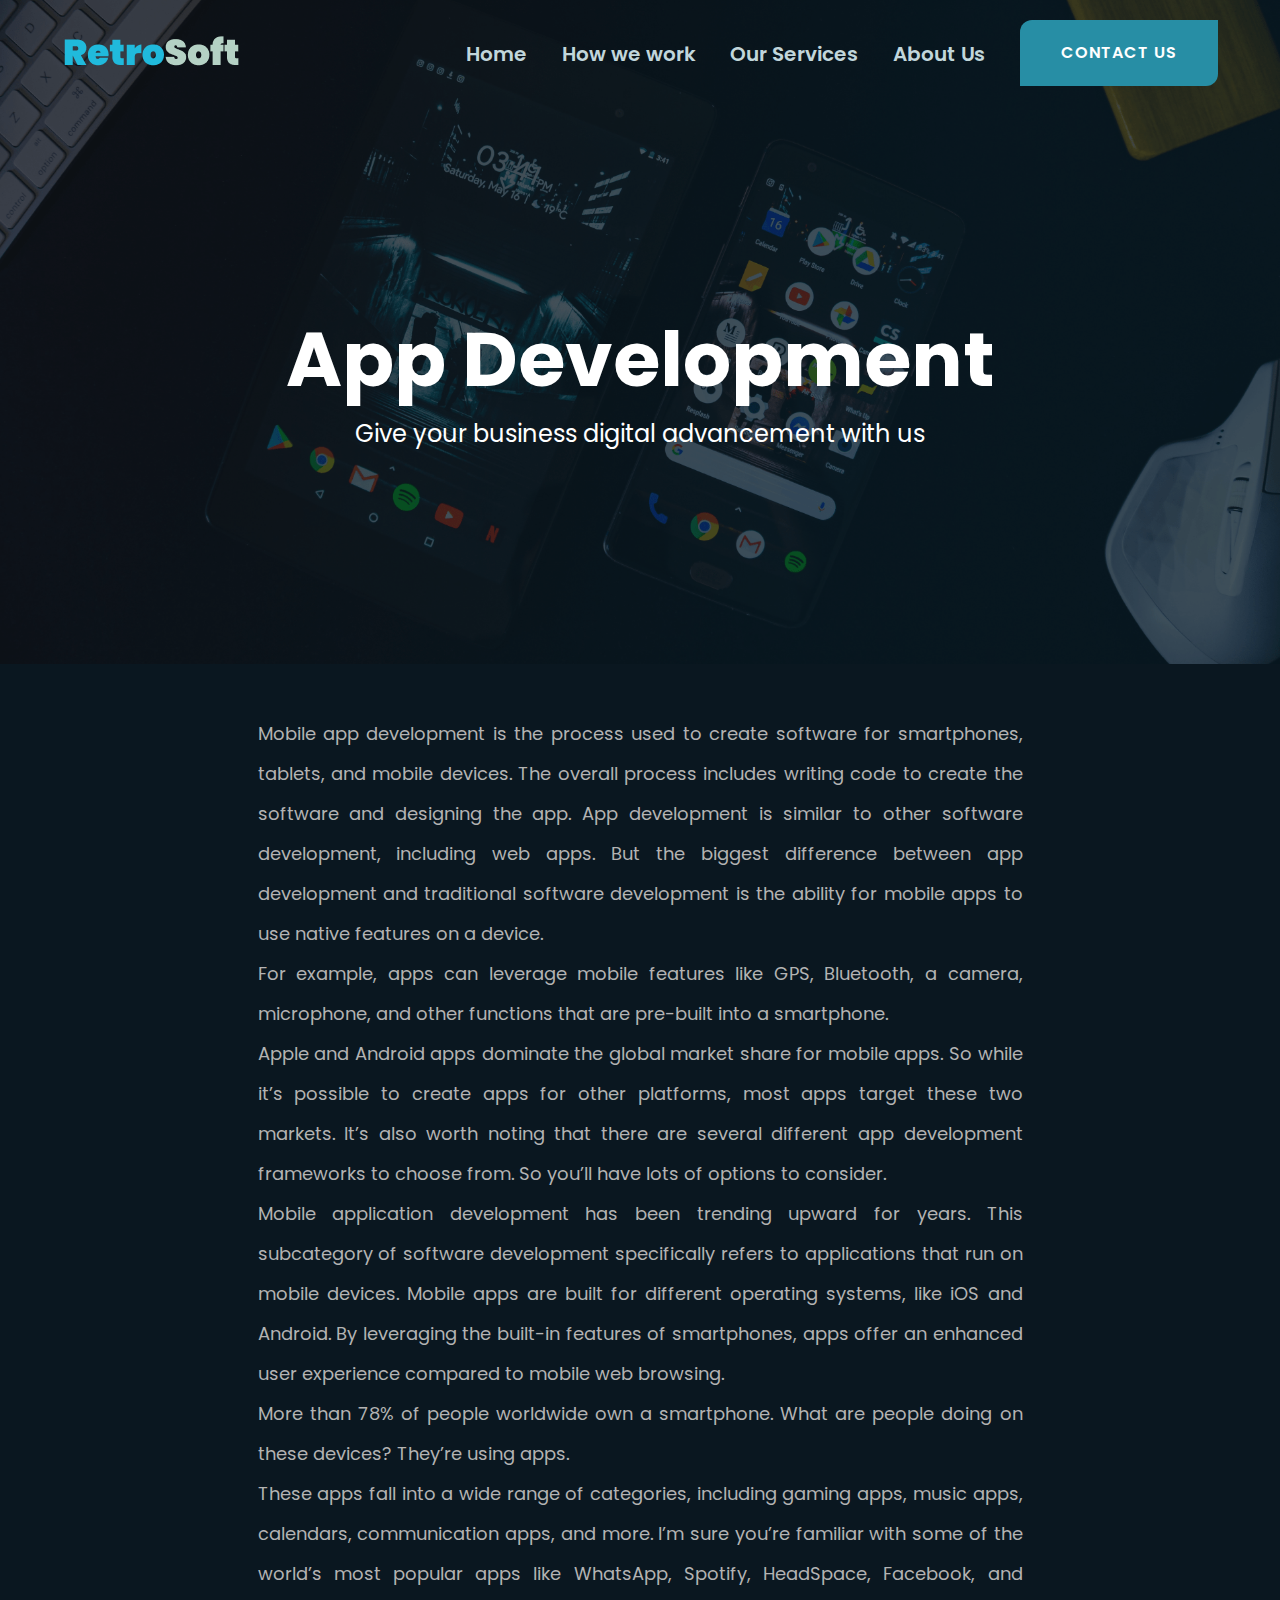
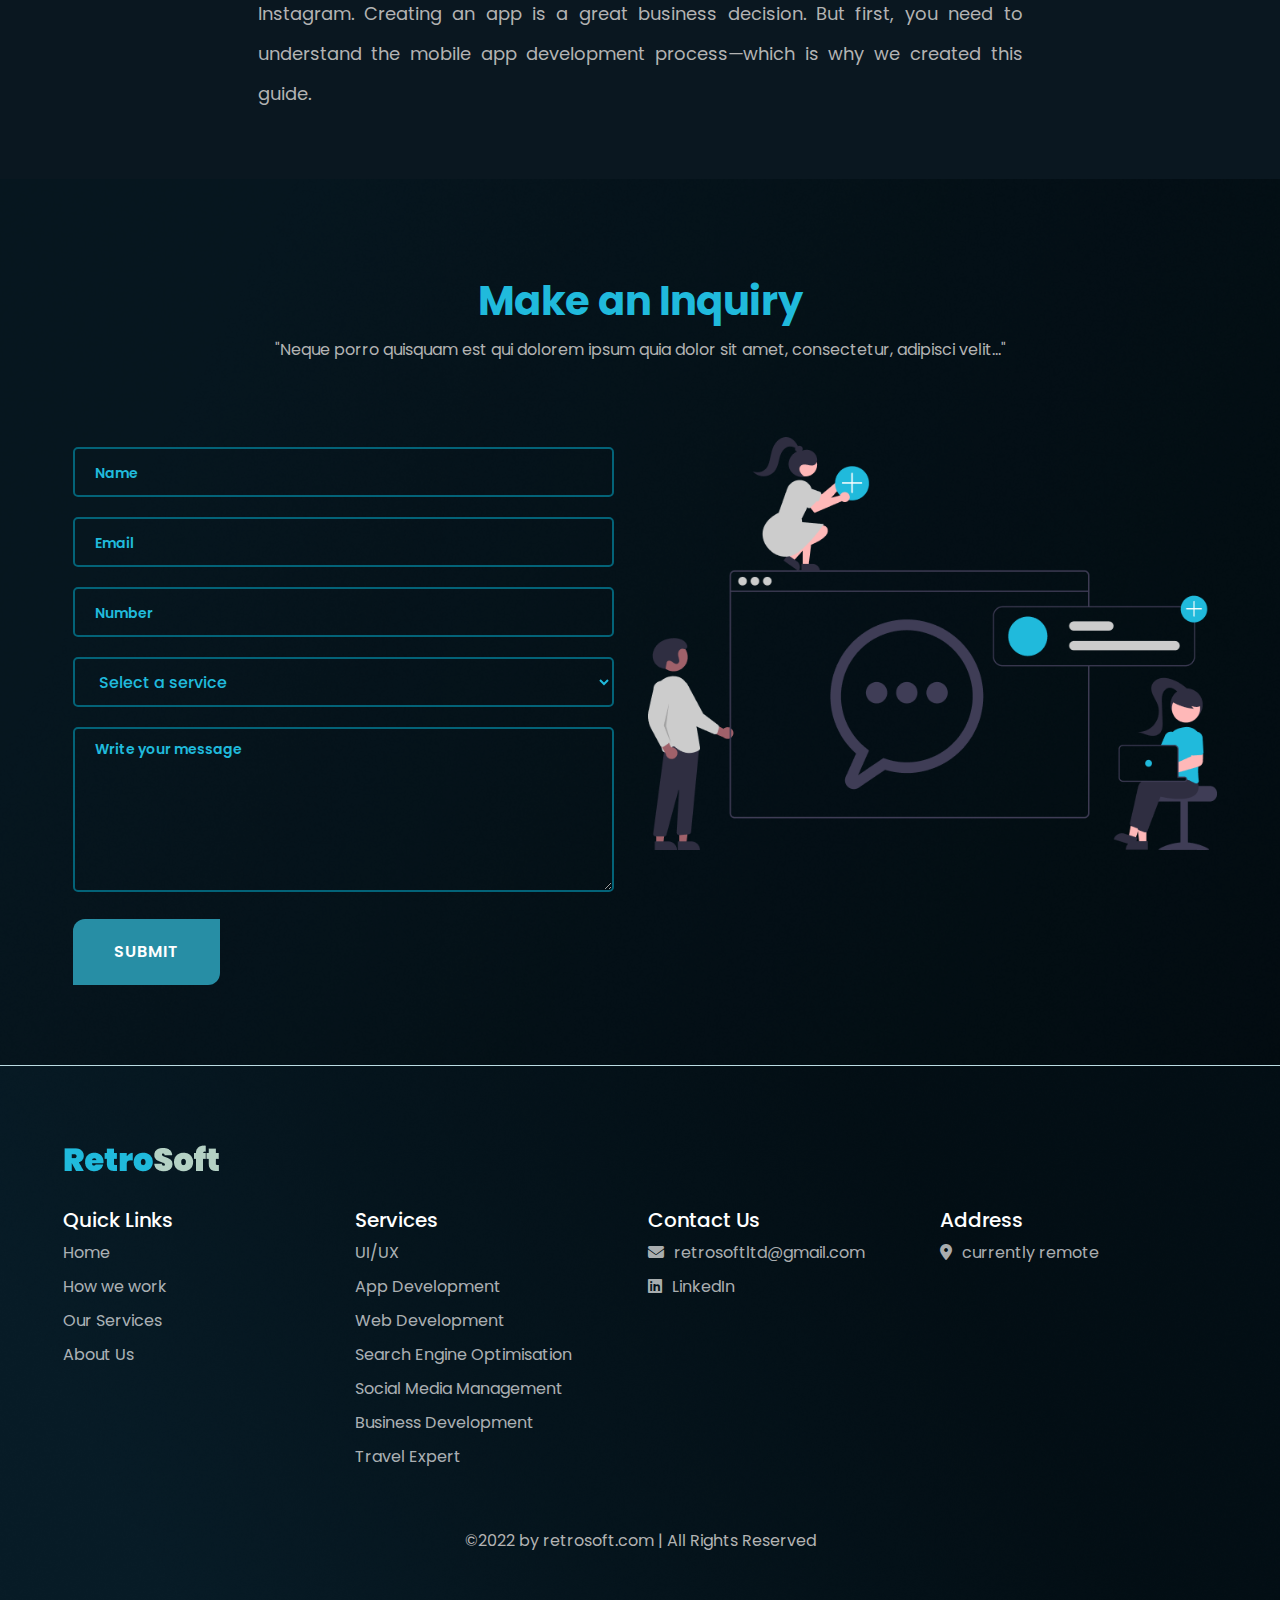
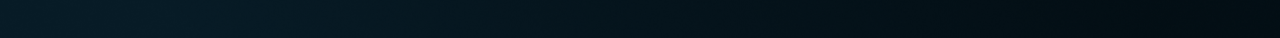
==== pages/learn_more/learn_more_app.html @ cb44be78 "add link, learn more pages, how we work page and others stuff." ====
<!DOCTYPE html>
<html lang="en">
  <head>
    <meta charset="UTF-8" />
    <meta http-equiv="X-UA-Compatible" content="IE=edge" />
    <meta name="viewport" content="width=device-width, initial-scale=1.0" />
    <title>RetroSoft LTD.</title>
    <link
      rel="apple-touch-icon"
      sizes="180x180"
      href="./../../img/apple-touch-icon.png"
    />
    <link
      rel="icon"
      type="image/png"
      sizes="32x32"
      href="./../../img/favicon-32x32.png"
    />
    <link
      rel="icon"
      type="image/png"
      sizes="16x16"
      href="./../../img/favicon-16x16.png"
    />
    <link rel="manifest" href="./../../img/site.webmanifest" />
    <link
      rel="shortcut icon"
      href="./../../img/favicon.ico"
      type="image/x-icon"
    />
    <!-- cdn -->
    <link
      rel="stylesheet"
      href="https://cdnjs.cloudflare.com/ajax/libs/font-awesome/6.2.0/css/all.min.css"
    />
    <link
      rel="stylesheet"
      href="https://cdnjs.cloudflare.com/ajax/libs/animate.css/4.1.1/animate.min.css"
    />
    <!-- CSS here -->
    <link rel="stylesheet" href="./../../css/bootstrap.min.css" />
    <link rel="stylesheet" href="./../../css/owl.carousel.min.css" />
    <link rel="stylesheet" href="./../../css/magnific-popup.css" />
    <link rel="stylesheet" href="./../../css/meanmenu.css" />
    <link rel="stylesheet" href="./../../css/slick.css" />
    <link rel="stylesheet" href="./../../css/default.css" />
    <link rel="stylesheet" href="./../../css/main.css" />
    <link rel="stylesheet" href="./learn_more.css" />
    <link rel="stylesheet" href="./../../css/responsive.css" />
  </head>
  <body>
    <!-- header -->
    <header>
      <div id="sticky-header" class="header-area transparent-header">
        <div class="container">
          <div class="row">
            <div class="col-lg-2">
              <div class="logo">
                <a href="/">
                  <img src="./../../img/logo/logo.png" alt="restrosoft logo" />
                </a>
              </div>
            </div>
            <div class="col-lg-10">
              <div class="head-cta f-right d-none d-lg-block d-xl-block">
                <a class="btn" href="#contact">Contact Us</a>
              </div>
              <nav id="mobile-menu" class="main-menu f-right">
                <ul>
                  <li>
                    <a href="/index.html#home">Home</a>
                  </li>
                  <li>
                    <a href="/index.html#how_we_work">How we work</a>
                  </li>
                  <li>
                    <a href="/index.html#services">Our Services</a>
                    <ul class="submenu">
                      <li><a href="/index.html#services">UI/UX</a></li>
                      <li><a href="/index.html#web">Web Development</a></li>
                      <li><a href="/index.html#app">App Development</a></li>
                      <li>
                        <a href="/index.html#seo">Search Engine Optimisation</a>
                      </li>
                      <li>
                        <a href="/index.html#smm">Social Media Management</a>
                      </li>
                      <li><a href="/index.html#travel">Travel Expert</a></li>
                      <li>
                        <a href="/index.html#business">Business Development</a>
                      </li>
                    </ul>
                  </li>
                  <li>
                    <a href="/index.html#about">About Us</a>
                  </li>
                  <li class="d-none d-md-block d-lg-none">
                    <a href="/index.html#contact">Contact Us</a>
                  </li>
                </ul>
              </nav>
            </div>
            <div class="mobile-menu"></div>
          </div>
        </div>
      </div>
    </header>
    <main id="butter">
      <!-- learn-more-area hero -->
      <section>
        <div
          class="learn-more-hero"
          style="
            background-image: url('./../../img/learn_more/app-bg.png');
            background-repeat: no-repeat;
            background-size: cover;
            background-position: center center;
          "
        >
          <div class="container">
            <div class="row">
              <div class="col-lg-12">
                <div class="learn-more-text text-center">
                  <h2 class="white-color">App Development</h2>
                  <p class="white-color">
                    Give your business digital advancement with us
                  </p>
                </div>
              </div>
            </div>
          </div>
        </div>
      </section>
      <!-- learn-more-hero end -->
      <!-- learn-more=description start -->
      <section>
        <div class="learn-more-description pt-50 pb-50">
          <div class="container">
            <div class="row">
              <div class="col-lg-8 offset-lg-2">
                <div class="learn-more-text-wrapper">
                  <p>
                    Mobile app development is the process used to create
                    software for smartphones, tablets, and mobile devices. The
                    overall process includes writing code to create the software
                    and designing the app. App development is similar to other
                    software development, including web apps. But the biggest
                    difference between app development and traditional software
                    development is the ability for mobile apps to use native
                    features on a device. <br />
                    For example, apps can leverage mobile features like GPS,
                    Bluetooth, a camera, microphone, and other functions that
                    are pre-built into a smartphone. <br />
                    Apple and Android apps dominate the global market share for
                    mobile apps. So while it’s possible to create apps for other
                    platforms, most apps target these two markets. It’s also
                    worth noting that there are several different app
                    development frameworks to choose from. So you’ll have lots
                    of options to consider. <br />
                    Mobile application development has been trending upward for
                    years. This subcategory of software development specifically
                    refers to applications that run on mobile devices. Mobile
                    apps are built for different operating systems, like iOS and
                    Android. By leveraging the built-in features of smartphones,
                    apps offer an enhanced user experience compared to mobile
                    web browsing. <br />
                    More than 78% of people worldwide own a smartphone. What are
                    people doing on these devices? They’re using apps. <br />
                    These apps fall into a wide range of categories, including
                    gaming apps, music apps, calendars, communication apps, and
                    more. I’m sure you’re familiar with some of the world’s most
                    popular apps like WhatsApp, Spotify, HeadSpace, Facebook,
                    and Instagram. Creating an app is a great business decision.
                    But first, you need to understand the mobile app development
                    process—which is why we created this guide. <br />
                  </p>
                </div>
              </div>
            </div>
          </div>
        </div>
      </section>
      <!-- learn-more=description end -->
      <!-- Contact section start -->
      <section>
        <div
          class="contact-area pb-70 pt-100"
          style="
            background-image: url('./../../img/bg/bg-dark.png');
            background-repeat: no-repeat;
            background-size: cover;
          "
        >
          <div class="container">
            <div class="row">
              <div
                class="section-title text-center mb-60 josh-js"
                data-josh-anim-name="zoomIn"
                data-josh-duration="1500ms"
              >
                <h2 class="theme-color fw-bold">Make an Inquiry</h2>
                <p class="mt-15">
                  "Neque porro quisquam est qui dolorem ipsum quia dolor sit
                  amet, consectetur, adipisci velit..."
                </p>
              </div>
            </div>
            <div class="row">
              <div class="col-lg-6">
                <div
                  class="contact-form josh-js"
                  data-josh-anim-name="fadeInLeft"
                  data-josh-duration="1500ms"
                >
                  <form action="https://formspree.io/f/mzbqparq" method="POST">
                    <input
                      class="ct-input"
                      type="text"
                      name="name"
                      placeholder="Name"
                    />
                    <input
                      class="ct-input"
                      type="email"
                      name="email"
                      placeholder="Email"
                    />
                    <input
                      class="ct-input"
                      type="phone number"
                      name="phone"
                      placeholder="Number"
                    />
                    <select
                      class="ct-input"
                      id="services"
                      name="_optin"
                      type="boolean"
                    >
                      <option value="none" selected disabled>
                        Select a service
                      </option>
                      <option value="UI/UX">UI/UX</option>
                      <option value="App Development">App Development</option>
                      <option value="Web Development">Web Development</option>
                      <option value="Search Engine Optimisation">
                        Search Engine Optimisation
                      </option>
                      <option value="Social Media Management">
                        Social Media Management
                      </option>
                      <option value="Social Media Management">
                        Business Development
                      </option>
                      <option value="Social Media Management">
                        Travel Expert
                      </option>
                    </select>
                    <textarea
                      class="ct-input"
                      name="message"
                      type="text"
                      id=""
                      cols="30"
                      rows="5"
                      placeholder="Write your message"
                      maxlength="500"
                    ></textarea>
                    <button class="btn ct-btn" type="submit">Submit</button>
                  </form>
                </div>
              </div>
              <div class="col-lg-6">
                <div
                  class="contact-img josh-js"
                  data-josh-anim-name="fadeInRight"
                  data-josh-duration="1500ms"
                >
                  <img src="./../../img/contact/contact-img.png" alt="" />
                </div>
              </div>
            </div>
          </div>
        </div>
      </section>
      <!-- Contact section end -->

      <!-- footer start -->
      <footer>
        <div
          class="footer-wrapper pb-70 pt-70"
          style="
            background-image: url(./../../img/bg/bg-low-dark.png);
            background-repeat: no-repeat;
            background-size: cover;
          "
        >
          <div class="container">
            <div class="row">
              <div class="col-4">
                <div class="footer-logo">
                  <img src="./../../img/logo/footer-logo.png" alt="" />
                </div>
              </div>
            </div>
            <div class="row">
              <div class="col-lg-3">
                <div class="footer-quick-link mb-30">
                  <h5 class="white-color">Quick Links</h5>
                  <ul>
                    <li>
                      <a href="/index.html#home">Home</a>
                    </li>
                    <li>
                      <a href="/index.html#how_we_work">How we work</a>
                    </li>
                    <li>
                      <a href="/index.html#services">Our Services</a>
                    </li>
                    <li>
                      <a href="/index.html#about">About Us</a>
                    </li>
                  </ul>
                </div>
              </div>
              <div class="col-lg-3">
                <div class="footer-service-link mb-30">
                  <h5 class="white-color">Services</h5>
                  <ul>
                    <li>
                      <a href="/index.html#services">UI/UX</a>
                    </li>
                    <li>
                      <a href="/index.html#app">App Development</a>
                    </li>
                    <li>
                      <a href="/index.html#web">Web Development</a>
                    </li>
                    <li>
                      <a href="/index.html#seo">Search Engine Optimisation</a>
                    </li>
                    <li>
                      <a href="/index.html#smm">Social Media Management</a>
                    </li>
                    <li>
                      <a href="/index.html#business">Business Development</a>
                    </li>
                    <li>
                      <a href="/index.html#travel">Travel Expert</a>
                    </li>
                  </ul>
                </div>
              </div>
              <div class="col-lg-3">
                <div class="footer-contact mb-30">
                  <h5 class="white-color">Contact Us</h5>
                  <ul>
                    <li>
                      <a
                        href="https://mail.google.com/mail/u/0/?view=cm&fs=1&tf=1&to=retrosoftltd@gmail.com"
                        target="_blank"
                        ><i class="fa-solid fa-envelope"></i
                        >retrosoftltd@gmail.com</a
                      >
                    </li>
                    <li>
                      <a
                        href="https://www.linkedin.com/in/retrosoft-ltd-69811425b/"
                        target="_blank"
                        ><i class="fa-brands fa-linkedin"></i>LinkedIn</a
                      >
                    </li>
                  </ul>
                </div>
              </div>
              <div class="col-lg-3">
                <div class="footer-address mb-30">
                  <h5 class="white-color">Address</h5>
                  <ul>
                    <li>
                      <a href="#">
                        <i class="fa-solid fa-location-dot"></i>currently remote
                      </a>
                    </li>
                  </ul>
                </div>
              </div>
            </div>
            <div class="row">
              <div class="col-lg-12">
                <div class="copyright-text text-center mt-30">
                  <!-- <div>
                    <p class="tarms-area">
                      <a href="">Privacy Policy</a>|<a href="">Cookies Policy</a
                      >|<a href="">Terms of Use </a>
                    </p>
                  </div> -->
                  <div>
                    <p>©2022 by retrosoft.com | All Rights Reserved</p>
                  </div>
                </div>
              </div>
            </div>
          </div>
        </div>
      </footer>
      <!-- footer end -->
    </main>

    <!-- js here -->
    <script src="./../../js/jquery-3.6.1.min.js"></script>
    <script src="./../../js/popper.min.js"></script>
    <script src="./../../js/bootstrap.min.js"></script>
    <script src="./../../js/jquery.waypoints.min.js"></script>
    <script src="./../../js/jquery.counterup.min.js"></script>
    <script src="./../../js/jquery.magnific-popup.min.js"></script>
    <script src="./../../js/slick.min.js"></script>
    <script src="./../../js/owl.carousel.min.js"></script>
    <script src="./../../js/jquery.meanmenu.min.js"></script>
    <script src="./../../js/onepageNav.js"></script>
    <script src="./../../js/butter.js"></script>
    <script src="./../../js/jquery.scrollUp.min.js"></script>
    <script src="./../../js/main.js"></script>
  </body>
</html>
---- css/default.css ----
/* Deafult Margin & Padding */
/*-- Margin Top --*/
.mt-5 {
	margin-top: .5rem;
}
.mt-10 {
	margin-top: 1rem;
}
.mt-15 {
	margin-top: 1.5rem;
}
.mt-20 {
	margin-top: 2rem;
}
.mt-25 {
	margin-top: 2.5rem;
}
.mt-30 {
	margin-top: 3rem;
}
.mt-35 {
	margin-top: 3.5rem;
}
.mt-40 {
	margin-top: 4rem;
}
.mt-45 {
	margin-top: 4.5rem;
}
.mt-50 {
	margin-top: 5rem;
}
.mt-55 {
	margin-top: 5.5rem;
}
.mt-60 {
	margin-top: 6rem;
}
.mt-65 {
	margin-top: 6.5rem;
}
.mt-70 {
	margin-top: 7rem;
}
.mt-75 {
	margin-top: 7.5rem;
}
.mt-80 {
	margin-top: 8rem;
}
.mt-85 {
	margin-top: 8.5rem;
}
.mt-90 {
	margin-top: 9rem;
}
.mt-95 {
	margin-top: 9.5rem;
}
.mt-100 {
	margin-top: 10rem;
}
.mt-105 {
	margin-top: 10.5rem;
}
.mt-110 {
	margin-top: 11rem;
}
.mt-115 {
	margin-top: 11.5rem;
}
.mt-120 {
	margin-top: 12rem;
}
.mt-125 {
	margin-top: 12.5rem;
}
.mt-130 {
	margin-top: 13rem;
}
.mt-135 {
	margin-top: 13.5rem;
}
.mt-140 {
	margin-top: 14rem;
}
.mt-145 {
	margin-top: 14.5rem;
}
.mt-150 {
	margin-top: 15rem;
}
.mt-155 {
	margin-top: 15.5rem;
}
.mt-160 {
	margin-top: 16rem;
}
.mt-165 {
	margin-top: 16.5rem;
}
.mt-170 {
	margin-top: 17rem;
}
.mt-175 {
	margin-top: 17.5rem;
}
.mt-180 {
	margin-top: 18rem;
}
.mt-185 {
	margin-top: 18.5rem;
}
.mt-190 {
	margin-top: 19rem;
}
.mt-195 {
	margin-top: 19.5rem;
}
.mt-200 {
	margin-top: 20rem;
}
/*-- Margin Bottom --*/

.mb-5 {
	margin-bottom: .5rem;
}
.mb-10 {
	margin-bottom: 1rem;
}
.mb-15 {
	margin-bottom: 1.5rem;
}
.mb-20 {
	margin-bottom: 2.0rem;
}
.mb-25 {
	margin-bottom: 2.5rem;
}
.mb-30 {
	margin-bottom: 3.0rem;
}
.mb-35 {
	margin-bottom: 3.5rem;
}
.mb-40 {
	margin-bottom: 4.0rem;
}
.mb-45 {
	margin-bottom: 4.5rem;
}
.mb-50 {
	margin-bottom: 5.0rem;
}
.mb-55 {
	margin-bottom: 5.5rem;
}
.mb-60 {
	margin-bottom: 6.0rem;
}
.mb-65 {
	margin-bottom: 6.5rem;
}
.mb-70 {
	margin-bottom: 7.0rem;
}
.mb-75 {
	margin-bottom: 7.5rem;
}
.mb-80 {
	margin-bottom: 8.0rem;
}
.mb-85 {
	margin-bottom: 8.5rem;
}
.mb-90 {
	margin-bottom: 9.0rem;
}
.mb-95 {
	margin-bottom: 9.5rem;
}
.mb-100 {
	margin-bottom: 10.0rem;
}
.mb-105 {
	margin-bottom: 10.5rem;
}
.mb-110 {
	margin-bottom: 11.0rem;
}
.mb-115 {
	margin-bottom: 11.5rem;
}
.mb-120 {
	margin-bottom: 12.0rem;
}
.mb-125 {
	margin-bottom: 12.5rem;
}
.mb-130 {
	margin-bottom: 13.0rem;
}
.mb-135 {
	margin-bottom: 13.5rem;
}
.mb-140 {
	margin-bottom: 14.0rem;
}
.mb-145 {
	margin-bottom: 14.5rem;
}
.mb-150 {
	margin-bottom: 15.0rem;
}
.mb-155 {
	margin-bottom: 15.5rem;
}
.mb-160 {
	margin-bottom: 16.0rem;
}
.mb-165 {
	margin-bottom: 16.5rem;
}
.mb-170 {
	margin-bottom: 17.0rem;
}
.mb-175 {
	margin-bottom: 17.5rem;
}
.mb-180 {
	margin-bottom: 18.0rem;
}
.mb-185 {
	margin-bottom: 18.5rem;
}
.mb-190 {
	margin-bottom: 19.0rem;
}
.mb-195 {
	margin-bottom: 19.5rem;
}
.mb-200 {
	margin-bottom: 20.0rem;
}
/*-- Padding Top --*/

.pt-5 {
	padding-top: .5rem;
}
.pt-10 {
	padding-top: 1.0rem;
}
.pt-15 {
	padding-top: 1.5rem;
}
.pt-20 {
	padding-top: 2.0rem;
}
.pt-25 {
	padding-top: 2.5rem;
}
.pt-30 {
	padding-top: 3.0rem;
}
.pt-35 {
	padding-top: 3.5rem;
}
.pt-40 {
	padding-top: 4.0rem;
}
.pt-45 {
	padding-top: 4.5rem;
}
.pt-50 {
	padding-top: 5.0rem;
}
.pt-55 {
	padding-top: 5.5rem;
}
.pt-60 {
	padding-top: 6.0rem;
}
.pt-65 {
	padding-top: 6.5rem;
}
.pt-70 {
	padding-top: 7.0rem;
}
.pt-75 {
	padding-top: 7.5rem;
}
.pt-80 {
	padding-top: 8.0rem;
}
.pt-85 {
	padding-top: 8.5rem;
}
.pt-90 {
	padding-top: 9.0rem;
}
.pt-95 {
	padding-top: 9.5rem;
}
.pt-100 {
	padding-top: 10.0rem;
}
.pt-105 {
	padding-top: 10.5rem;
}
.pt-110 {
	padding-top: 11.0rem;
}
.pt-115 {
	padding-top: 11.5rem;
}
.pt-120 {
	padding-top: 12.0rem;
}
.pt-125 {
	padding-top: 12.5rem;
}
.pt-130 {
	padding-top: 13.0rem;
}
.pt-135 {
	padding-top: 13.5rem;
}
.pt-140 {
	padding-top: 14.0rem;
}
.pt-145 {
	padding-top: 14.5rem;
}
.pt-150 {
	padding-top: 15.0rem;
}
.pt-155 {
	padding-top: 15.5rem;
}
.pt-160 {
	padding-top: 16.0rem;
}
.pt-165 {
	padding-top: 16.5rem;
}
.pt-170 {
	padding-top: 17.0rem;
}
.pt-175 {
	padding-top: 17.5rem;
}
.pt-180 {
	padding-top: 18.0rem;
}
.pt-185 {
	padding-top: 18.5rem;
}
.pt-190 {
	padding-top: 19.0rem;
}
.pt-195 {
	padding-top: 19.5rem;
}
.pt-200 {
	padding-top: 20.0rem;
}
/*-- Padding Bottom --*/

.pb-5 {
	padding-bottom: .5rem;
}
.pb-10 {
	padding-bottom: 1.0rem;
}
.pb-15 {
	padding-bottom: 1.5rem;
}
.pb-20 {
	padding-bottom: 2.0rem;
}
.pb-25 {
	padding-bottom: 2.5rem;
}
.pb-30 {
	padding-bottom: 3.0rem;
}
.pb-35 {
	padding-bottom: 3.5rem;
}
.pb-40 {
	padding-bottom: 4.0rem;
}
.pb-45 {
	padding-bottom: 4.5rem;
}
.pb-50 {
	padding-bottom: 5.0rem;
}
.pb-55 {
	padding-bottom: 5.5rem;
}
.pb-60 {
	padding-bottom: 6.0rem;
}
.pb-65 {
	padding-bottom: 6.5rem;
}
.pb-70 {
	padding-bottom: 7.0rem;
}
.pb-75 {
	padding-bottom: 7.5rem;
}
.pb-80 {
	padding-bottom: 8.0rem;
}
.pb-85 {
	padding-bottom: 8.5rem;
}
.pb-90 {
	padding-bottom: 9.0rem;
}
.pb-95 {
	padding-bottom: 9.5rem;
}
.pb-100 {
	padding-bottom: 10.0rem;
}
.pb-105 {
	padding-bottom: 10.5rem;
}
.pb-110 {
	padding-bottom: 11.0rem;
}
.pb-115 {
	padding-bottom: 11.5rem;
}
.pb-120 {
	padding-bottom: 12.0rem;
}
.pb-125 {
	padding-bottom: 12.5rem;
}
.pb-130 {
	padding-bottom: 13.0rem;
}
.pb-135 {
	padding-bottom: 13.5rem;
}
.pb-140 {
	padding-bottom: 14.0rem;
}
.pb-145 {
	padding-bottom: 14.5rem;
}
.pb-150 {
	padding-bottom: 15.0rem;
}
.pb-155 {
	padding-bottom: 15.5rem;
}
.pb-160 {
	padding-bottom: 16.0rem;
}
.pb-165 {
	padding-bottom: 16.5rem;
}
.pb-170 {
	padding-bottom: 17.0rem;
}
.pb-175 {
	padding-bottom: 17.5rem;
}
.pb-180 {
	padding-bottom: 18.0rem;
}
.pb-185 {
	padding-bottom: 18.5rem;
}
.pb-190 {
	padding-bottom: 19.0rem;
}
.pb-195 {
	padding-bottom: 19.5rem;
}
.pb-200 {
	padding-bottom: 20.0rem;
}



/*-- Padding Left --*/
.pl-0 {
	padding-left: 0rem;
}
.pl-5 {
	padding-left: .5rem;
}
.pl-10 {
	padding-left: 1.0rem;
}
.pl-15 {
	padding-left: 1.5rem;
}
.pl-20{
	padding-left: 2.0rem;
}
.pl-25 {
	padding-left: 3.5rem;
}
.pl-30 {
	padding-left: 3.0rem;
}
.pl-35 {
	padding-left: 3.5rem;
}

.pl-35 {
	padding-left: 3.5rem;
}

.pl-40 {
	padding-left: 4.0rem;
}

.pl-45 {
	padding-left: 4.5rem;
}

.pl-50 {
	padding-left: 5.0rem;
}

.pl-55 {
	padding-left: 5.5rem;
}

.pl-60 {
	padding-left: 6.0rem;
}
.pl-65 {
	padding-left: 6.5rem;
}
.pl-70 {
	padding-left: 7.0rem;
}
.pl-75 {
	padding-left: 7.5rem;
}
.pl-80 {
	padding-left: 8.0rem;
}
.pl-85 {
	padding-left: 8.5rem;
}
.pl-90 {
	padding-left: 9.0rem;
}
.pl-95 {
	padding-left: 9.5rem;
}
.pl-100 {
	padding-left: 10.0rem;
}


/*-- Padding Right --*/
.pr-0 {
	padding-right: 0rem;
}
.pr-5 {
	padding-right: .5rem;
}
.pr-10 {
	padding-right: 1.0rem;
}
.pr-15 {
	padding-right: 1.5rem;
}
.pr-20{
	padding-right: 2.0rem;
}
.pr-25 {
	padding-right: 3.5rem;
}
.pr-30 {
	padding-right: 3.0rem;
}
.pr-35 {
	padding-right: 3.5rem;
}

.pr-35 {
	padding-right: 3.5rem;
}

.pr-40 {
	padding-right: 4.0rem;
}

.pr-45 {
	padding-right: 4.5rem;
}

.pr-50 {
	padding-right: 5.0rem;
}

.pr-55 {
	padding-right: 5.5rem;
}

.pr-60 {
	padding-right: 6.0rem;
}
.pr-65 {
	padding-right: 6.5rem;
}
.pr-70 {
	padding-right: 7.0rem;
}
.pr-75 {
	padding-right: 7.5rem;
}
.pr-80 {
	padding-right: 8.0rem;
}
.pr-85 {
	padding-right: 8.5rem;
}
.pr-90 {
	padding-right: 9.0rem;
}
.pr-95 {
	padding-right: 9.5rem;
}
.pr-100 {
	padding-right: 10.0rem;
}

/* font weight */
.f-700{font-weight: 700;}
.f-600{font-weight: 600;}
.f-500{font-weight: 500;}
.f-400{font-weight: 400;}
.f-300{font-weight: 300;}

/* Background Color */

.blue-bg{
	background: #edf7ff;
}
.gray-bg {
	background: #f1f1f1;
}
.white-bg {
	background: #fff;
}
.hero-bg{
	/* Hero gradient */
  background: linear-gradient(278.58deg, #071B26 32.19%, #0E1218 88.29%);
}
.black-bg {
	background: linear-gradient(0deg, rgba(0, 0, 0, 0.2), rgba(0, 0, 0, 0.2)), linear-gradient(103deg, #071B26 12.24%, #071B26 12.24%, #071B26 12.25%, #071B26 12.25%, #05141C 39.83%, #05141C 39.84%, #05141C 39.85%, #05141C 39.85%, #030E14 73.06%, #030E14 73.06%, #030E14 73.06%);
}
.soft-black-bg {
	background: linear-gradient(103deg, #071B26 12.24%, #05141C 39.85%, #030E14 73.06%, #030E14 73.06%);
transform: matrix(1, 0, 0, -1, 0, 0);
}
.primary-bg {
	background: #222;
}
/* Color */

.white-color {
	color: #fff;
}
.black-color {
	color: #222;
}
.theme-color {
	color: #20BADC;
}
.primary-color {
	color: #278EA5;
}
/* black overlay */

[data-overlay] {
	position: relative;
}
[data-overlay]::before {
	background: #000 none repeat scroll 0 0;
	content: "";
	height: 100%;
	left: 0;
	position: absolute;
	top: 0;
	width: 100%;
	z-index: 1;
}
[data-overlay="3"]::before {
	opacity: 0.3;
}
[data-overlay="4"]::before {
	opacity: 0.4;
}
[data-overlay="5"]::before {
	opacity: 0.5;
}
[data-overlay="6"]::before {
	opacity: 0.6;
}
[data-overlay="7"]::before {
	opacity: 0.7;
}
[data-overlay="8"]::before {
	opacity: 0.8;
}
[data-overlay="9"]::before {
	opacity: 0.9;
}
---- css/main.css ----
/*
  Theme Name: Name - Multipurpose HTML Template
  Author: RetroSoft LTD team
  Support: nazshakib01@gmail.com
  Description: Creative  HTML5 template.
  Version: 1.0
*/

/* CSS Index
-----------------------------------
1. Theme default css
2. header
3. slider
4. about-area
5. features-box
6. department
7. team
8. video-area
9. counter
10. footer
*/



/* 1. Theme default css */
@import url('https://fonts.googleapis.com/css2?family=Poppins:wght@400;500;600;700;800&display=swap');
html{
	font-size: 62.5%;
	scroll-behavior:smooth;
  overflow-x: hidden; /* Hide horizontal scrollbar */}
body {
	font-family: 'Poppins', sans-serif;
	font-weight: normal;
	font-style: normal;
	font-size: 1.6rem;
}
.img {
	max-width: 100%;
	transition: all 0.3s ease-out 0s;
}
.f-left {
	float: left
}
.f-right {
	float: right
}
.fix {
	overflow: hidden
}
a,
.button {
	-webkit-transition: all 0.3s ease-out 0s;
	-moz-transition: all 0.3s ease-out 0s;
	-ms-transition: all 0.3s ease-out 0s;
	-o-transition: all 0.3s ease-out 0s;
	transition: all 0.3s ease-out 0s;
}
a:focus,
.button:focus {
	text-decoration: none;
	outline: none;
}
a:focus,
a:hover,
.portfolio-cat a:hover,
.footer -main-menu li a:hover {
	color: #2B96CC;
	text-decoration: none;
}
a,
button {
	color: #1696e7;
	outline: medium none;
}
button:focus,input:focus,input:focus,textarea,textarea:focus{outline: 0}
.uppercase {
	text-transform: uppercase;
}
.capitalize {
	text-transform: capitalize;
}
h1, h2, h3, h4, h5, h6 {
	font-family: 'Poppins', sans-serif;
	color: #2e2e2e;
	margin-top: 0rem;
	font-style: normal;
	text-transform: normal;
	line-height: 1.1;
}
h1 a,
h2 a,
h3 a,
h4 a,
h5 a,
h6 a {
	color: inherit;
}
h1 {
	font-size: 4.9rem;
	font-weight: 500;
}
h2 {
	font-size: 4.0rem;
}
h3 {
	font-size: 3.2rem;
}
h4 {
	font-size: 2.5rem;
}
h5 {
	font-size: 2.0rem;
}
h6 {
	font-size: 1.6rem;
}
ul {
	margin: 0rem;
	padding: 0rem;
}
li {
	list-style: none
}
p {
	font-size: 1.6rem;
	font-weight: 400;
	line-height: 2.4rem;
	color: #B3B3B3;
	margin-bottom: 1.5rem;
}
hr {
	border-bottom: .1rem solid #eceff8;
	border-top: 0 none;
	margin: 3rem 0;
	padding: 0;
}
label {
	color: #7e7e7e;
	cursor: pointer;
	font-size: 1.4rem;
	font-weight: 400;
}
*::-moz-selection {
	background: #d6b161;
	color: #fff;
	text-shadow: none;
}
::-moz-selection {
	background: #444;
	color: #fff;
	text-shadow: none;
}
::selection {
	background: #444;
	color: #fff;
	text-shadow: none;
}
*::-moz-placeholder {
	color: #555555;
	font-size: 1.4rem;
	opacity: 1;
}
*::placeholder {
	color: #555555;
	font-size: 1.4rem;
	opacity: 1;
}
.theme-overlay {
	position: relative
}
.theme-overlay::before {
	background: #1696e7 none repeat scroll 0 0;
	content: "";
	height: 100%;
	left: 0;
	opacity: 0.6;
	position: absolute;
	top: 0;
	width: 100%;
}
.separator {
	border-top: .1rem solid #f2f2f2
}
/* button style */
.btn {
	-moz-user-select: none;
	background: #278EA5;
	border: .1rem solid transparent;
	border-radius:1.2rem 0rem 1.2rem 0rem;
	color: #fff;
	cursor: pointer;
	display: inline-block;
	font-family: 'Poppins', sans-serif;
	font-size: 1.6rem;
	font-weight: 600;
	letter-spacing: .1rem;
	line-height: 1;
	margin-bottom: 0;
	padding: 2.4rem 4rem;
	text-align: center;
	text-transform: uppercase;
	touch-action: manipulation;
	transition: all 0.5s ease 0s;
	vertical-align: middle;
	white-space: nowrap;
}
.btn:hover {
	color: #278EA5;
	background: #fff;
	border: .1rem solid #278EA5;
}
.transparent-btn{
	border: 2px solid #278EA5;
	background: transparent;
	color: #278EA5;
}
.transparent-btn:hover{
	border: 2px solid #278EA5;
	background: #278EA5;
	color: #fff;
}
.breadcrumb > .active {
	color: #888;
}
.owl-carousel .owl-nav div {
	background: rgba(255, 255, 255, 0.8) none repeat scroll 0 0;
	height: 4rem;
	left: 2rem;
	line-height: 4rem;
	opacity: 0;
	position: absolute;
	text-align: center;
	top: 50%;
	transform: translateY(-50%);
	transition: all 0.3s ease 0s;
	visibility: hidden;
	width: 4rem;
}
.owl-carousel .owl-nav div.owl-next {
	left: auto;
	right: 2rem;
}
.owl-carousel:hover .owl-nav div {
	opacity: 1;
	visibility: visible;
}
.owl-carousel .owl-nav div:hover {
	background: #2B96CC;
	color: #fff
}
/* header */

.transparent-header{
	position: absolute;
	left: 0;
	right: 0;
	z-index: 1;
	transition: .5s all;
}
.header-area {
	padding: 2rem 0rem;
}
.logo {
	padding-top: 0.5rem;
}
.main-menu {
	padding: 1.9rem 0;
}
.main-menu li {
	margin-right: 3.5rem;
	float: left;
}
.main-menu li a {
	position: relative;
	overflow: hidden;
	text-decoration: none;
	font-size: 2rem;
	font-weight: 600;
	color: #C1D6DB;
	top: 0;
	transition: .2s ease all;
}
.main-menu li a:hover {
	top: -.5rem; 
}
/* submenu */
/* sub menu */
.main-menu ul li ul.submenu {
	position: absolute;
	background: #b4d1c4;
	width: 230px;
	padding: 30px;
	top: 100%;
	transition: .3s;
	-webkit-transition: .3s;
	-moz-transition: .3s;
	-ms-transition: .3s;
	-o-transition: .3s;
	opacity: 0;
	visibility: hidden;
	box-shadow: 0 0 10px 3px rgba(0, 0, 0, 0.05);
	border-radius: 1.5rem;
}
.main-menu ul li:hover > ul.submenu {
opacity: 1;
visibility: visible;
top: 70%;
}
.main-menu ul li ul.submenu li {
margin: 0;
display: block;
margin-bottom:20px;
}
/* .main-menu ul li ul.submenu li:hover a{
color: #ff65a3;
} */

.main-menu ul li ul.submenu li:last-child {
margin-bottom:0;
}
.main-menu ul li ul.submenu li a {
	padding: 0;
	color: #003946;
	font-weight: 700;
	font-size: 16px;
}
.sticky-menu {
	position: fixed;
	top: 0;
	left: 0;
	width: 100%;
	z-index: 999;
	background: #003946;
	padding: 4px 0px;
}
/* hero */
.hero-img img {
	max-width: 100%;
}
.hero-text-wrapper h2 {
	font-size: 6rem;
	font-weight: 700;
	line-height: 1.3;
	letter-spacing: 0.2rem;
}
.hero-text-wrapper p {
	padding-right: 10.3rem;
	margin-top: 3rem;
}
.hero-btn-wrapper a {
	padding: 2rem 2.5rem;
	margin-right: 1.5rem;
	margin-top: 3rem;
}
/* service */
.service-area {
	background-position: top left;
}
.service-text {
	padding-top: 3rem;
}
.service-text h3 {
  margin-bottom: 2.5rem;
}
.service-text p {
	margin-bottom: 2.5rem;
	margin-right: 3rem;
}
.service-img img{
	max-width: 100%;
}
/* how we work */
.section-title h4 {
	color: #acacac;
	padding: 0 20.2rem;
	margin-top: 2rem;
	font-size: 2rem;
}
/* contact */
.contact-img img{
	max-width: 100%;
}

.ct-input{
	background-color: transparent;
	width: 95%;
	height: 5rem;
	margin: 1rem;
	border: 2px solid #036378;
	padding: 1rem 2rem;
	font-family: 'Poppins', sans-serif;
	color: #ffffff;
	border-radius: 5px;
	font-weight: 500;
}
.ct-input::placeholder {
	font-weight: 600;
	color: #20BADC;
	opacity: 1;
}
.ct-input:focus::placeholder {
	opacity: 0;
}
.contact-form select{
	color: #20BADC;
}
.ct-input option {
	background-color: #03313c;
	color: #fff;
}
.contact-form textarea {
	height: 16.5rem;
}
.ct-btn{
	margin: 1rem;
}
/* footer */
.footer-wrapper {
	border-top: .1rem solid #278ea54f;
}
.footer-logo {
	margin-bottom: 2.5rem;
}
.footer-wrapper a {
	margin-right: 1rem;
	text-decoration: none;
	color: #ffffffad;
}
.footer-wrapper i{
	margin-right: 1rem;
}
.footer-wrapper ul{
	margin-top: 1rem;
}
.footer-wrapper ul li {
	margin-bottom: 1rem;
}
.footer-wrapper ul li:hover {
	letter-spacing: .1rem;
}
.footer-wrapper ul li:hover a{
	color: #20BADC;
}
.tems-list {
	display: flex;
	justify-content: center;
}
.tarms-area a {
	margin: 0px 10px;
}
.tarms-area a:hover {
	color: #20BADC;
}
/* scrollUp */
#scrollUp {
	height: 6.5rem;
	width: 7.5rem;
	right: 1rem;
	bottom: 0;
	color: #fff;
	text-align: center;
	font-size: 1.2rem;
	background: #606060;
	border: .1rem solid gray;
	border-bottom: none;
	border-radius: .5rem .5rem 0 0;
	text-decoration: none;
	font-weight: 500;
	padding-top: 1rem;
	transition: .5s;

}
#scrollUp:hover {
	background: #444;
	height: 7.5rem;
}
---- pages/learn_more/learn_more.css ----
.learn-more-hero{
  padding-top: 30.3rem;
  padding-bottom: 20.3rem;
}
.learn-more-text h2 {
  font-size: 7.6rem;
  font-weight: bold;
  line-height: 1.5;
}
.learn-more-text p {
  font-size: 2.4rem;
}
.learn-more-description{
  background: #0A1720;
}
.learn-more-text-wrapper p{
  font-size: 1.8rem;
  line-height: 4rem;
  text-align: justify;
  
}
---- css/responsive.css ----
/* leptop :1200px. */
@media (min-width: 1200px) and (max-width: 1500px) {
}


/* lg :992px. */
@media (min-width: 992px) and (max-width: 1199px) {
  .btn {
    padding: 2.4rem 3rem;
  }  
  .menu ul li {
    margin-right: 2.5rem;
  }
}


/* Tablet/md desktop :768px. */
@media (min-width: 768px) and (max-width: 991px) {
  .hero-img {
    display: none;
  }
  .contact-img {
    display: none;
  }
 /* learn more */
  .learn-more-hero {
    padding-top: 18.3rem;
    padding-bottom: 18.3rem;
  }
  .learn-more-text h2 {
    font-size: 4.6rem;
    font-weight: bold;
    line-height: 1.5;
  }
  .learn-more-text p {
    font-size: 2rem;
  }

}
/* small mobile :320px. */
@media (max-width: 767px) {
  h2 {
    font-size: 3rem;
  }
  h3 {
    font-size: 2.8rem;
  }
  .hero-text-wrapper {
    margin-top: 17rem;
  }
  .hero-text-wrapper h2 {
    font-size: 4rem;
  }
  .hero-text-wrapper p {
    padding-right: 0rem;
  }
  .hero-btn-wrapper {
    text-align: center;
  }
  .hero-btn-wrapper .btn{
    width: 95%;
  }
  .hero-btn-wrapper a {
    margin-right: 0rem;
    margin-top: 1rem;
  }

  .logo img{
    max-width: 35%;
  }
  .hero-img {
    display: none;
  }
  .section-title h4 {
    padding: 0 4.2rem;
  }
  .contact-img {
    display: none;
  }
  /* learn more */
  .learn-more-hero {
    padding-top: 18.3rem;
    padding-bottom: 18.3rem;
  }
  .learn-more-text h2 {
    font-size: 3.6rem;
    font-weight: bold;
    line-height: 1.5;
  }
  .learn-more-text p {
    font-size: 2rem;
  }
  .learn-more-text-wrapper p {
    font-size: 1.6rem;
    line-height: 4rem;
    text-align: justify;
  }
}
/* extra small */
@media (max-width:370px){
  .hero-text-wrapper {
    margin-top: 17rem;
  }
  .hero-btn-wrapper {
    text-align: center;
  }
  .hero-btn-wrapper .btn{
    width: 95%;
  }
  .hero-btn-wrapper a {
    margin-right: 0rem;
    margin-top: 1rem;
  }
  /* lean more */
  .learn-more-text h2 {
    font-size: 2.6rem;
    font-weight: bold;
    line-height: 1.4;
  }
  .learn-more-text p {
    font-size: 1.5rem;
  }
  .learn-more-text-wrapper p {
    font-size: 1.4rem;
    line-height: 2.8rem;
    text-align: justify;
  }
}
@media (max-width:557px) {
  .hero-img {
    display: none;
  }
  .contact-img {
    display: none;
}
}

/* Large Mobile :480px. */
@media only screen and (min-width: 520px){

}
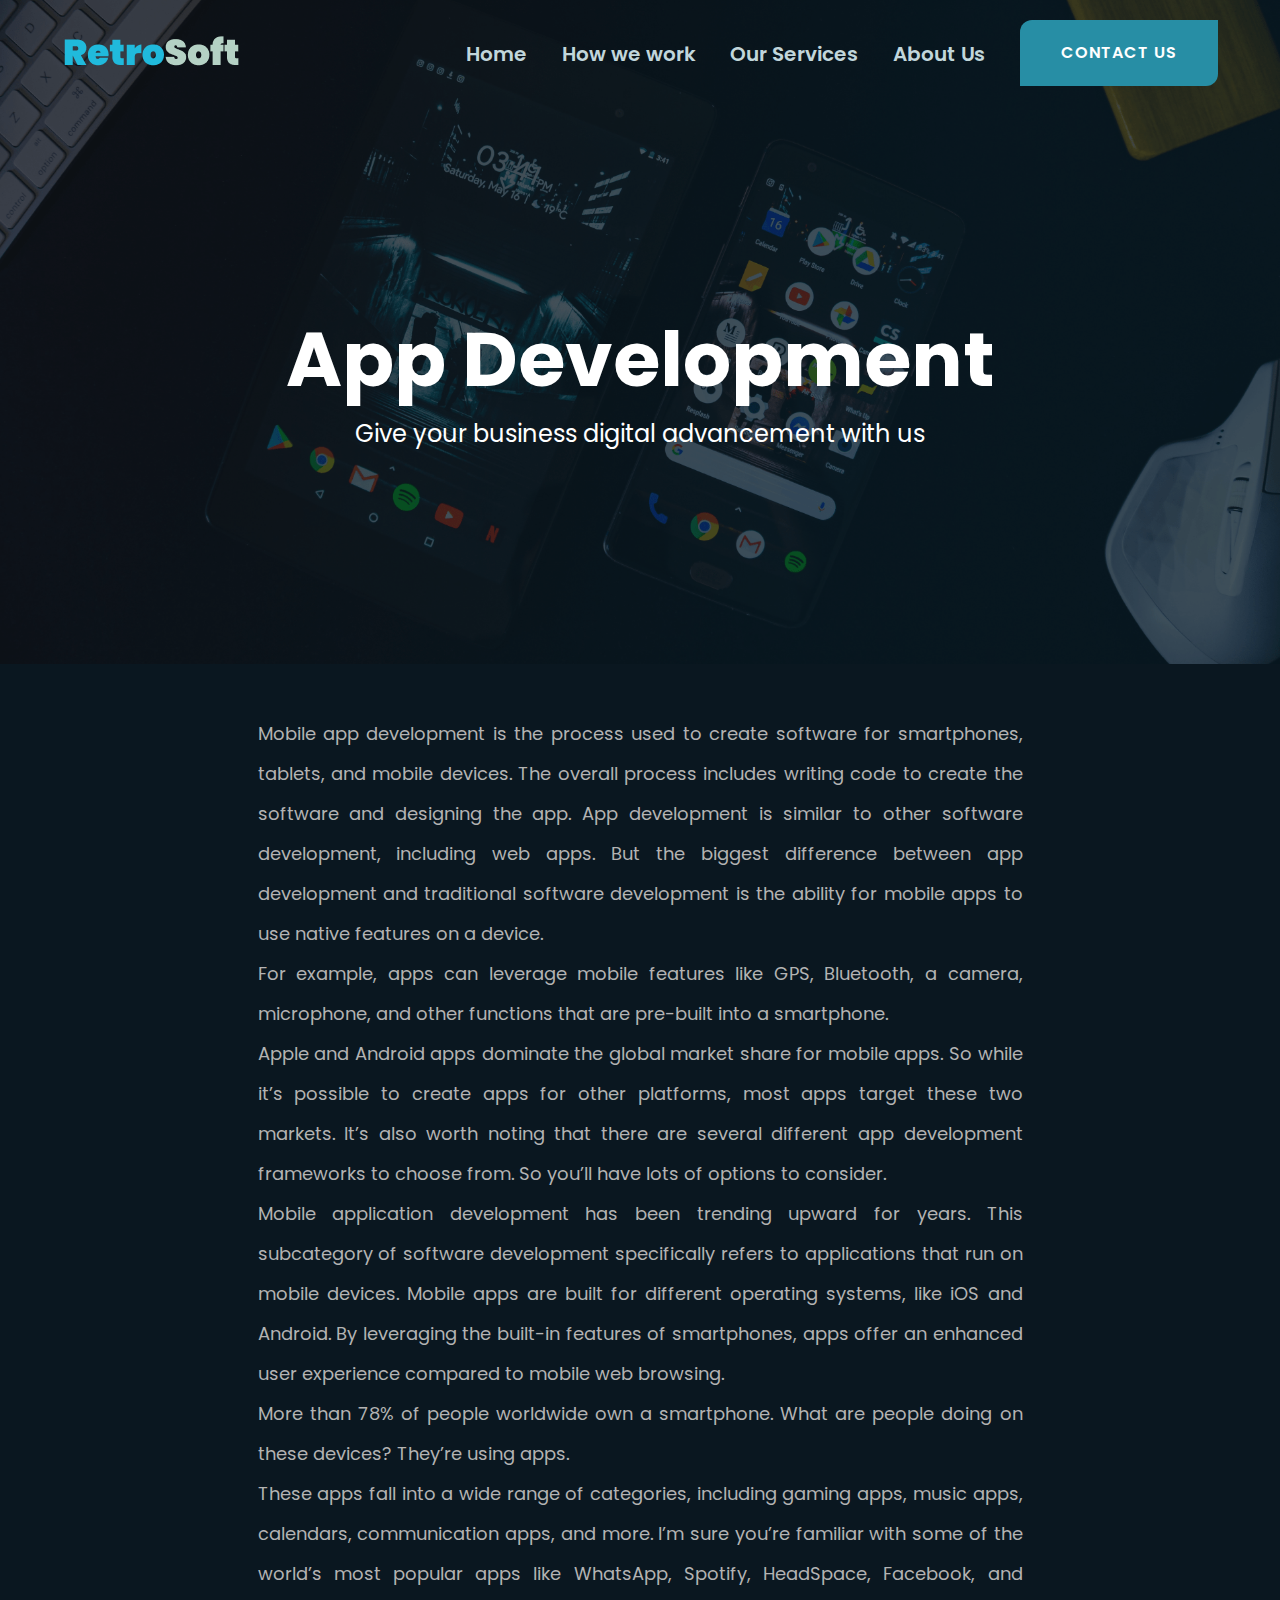
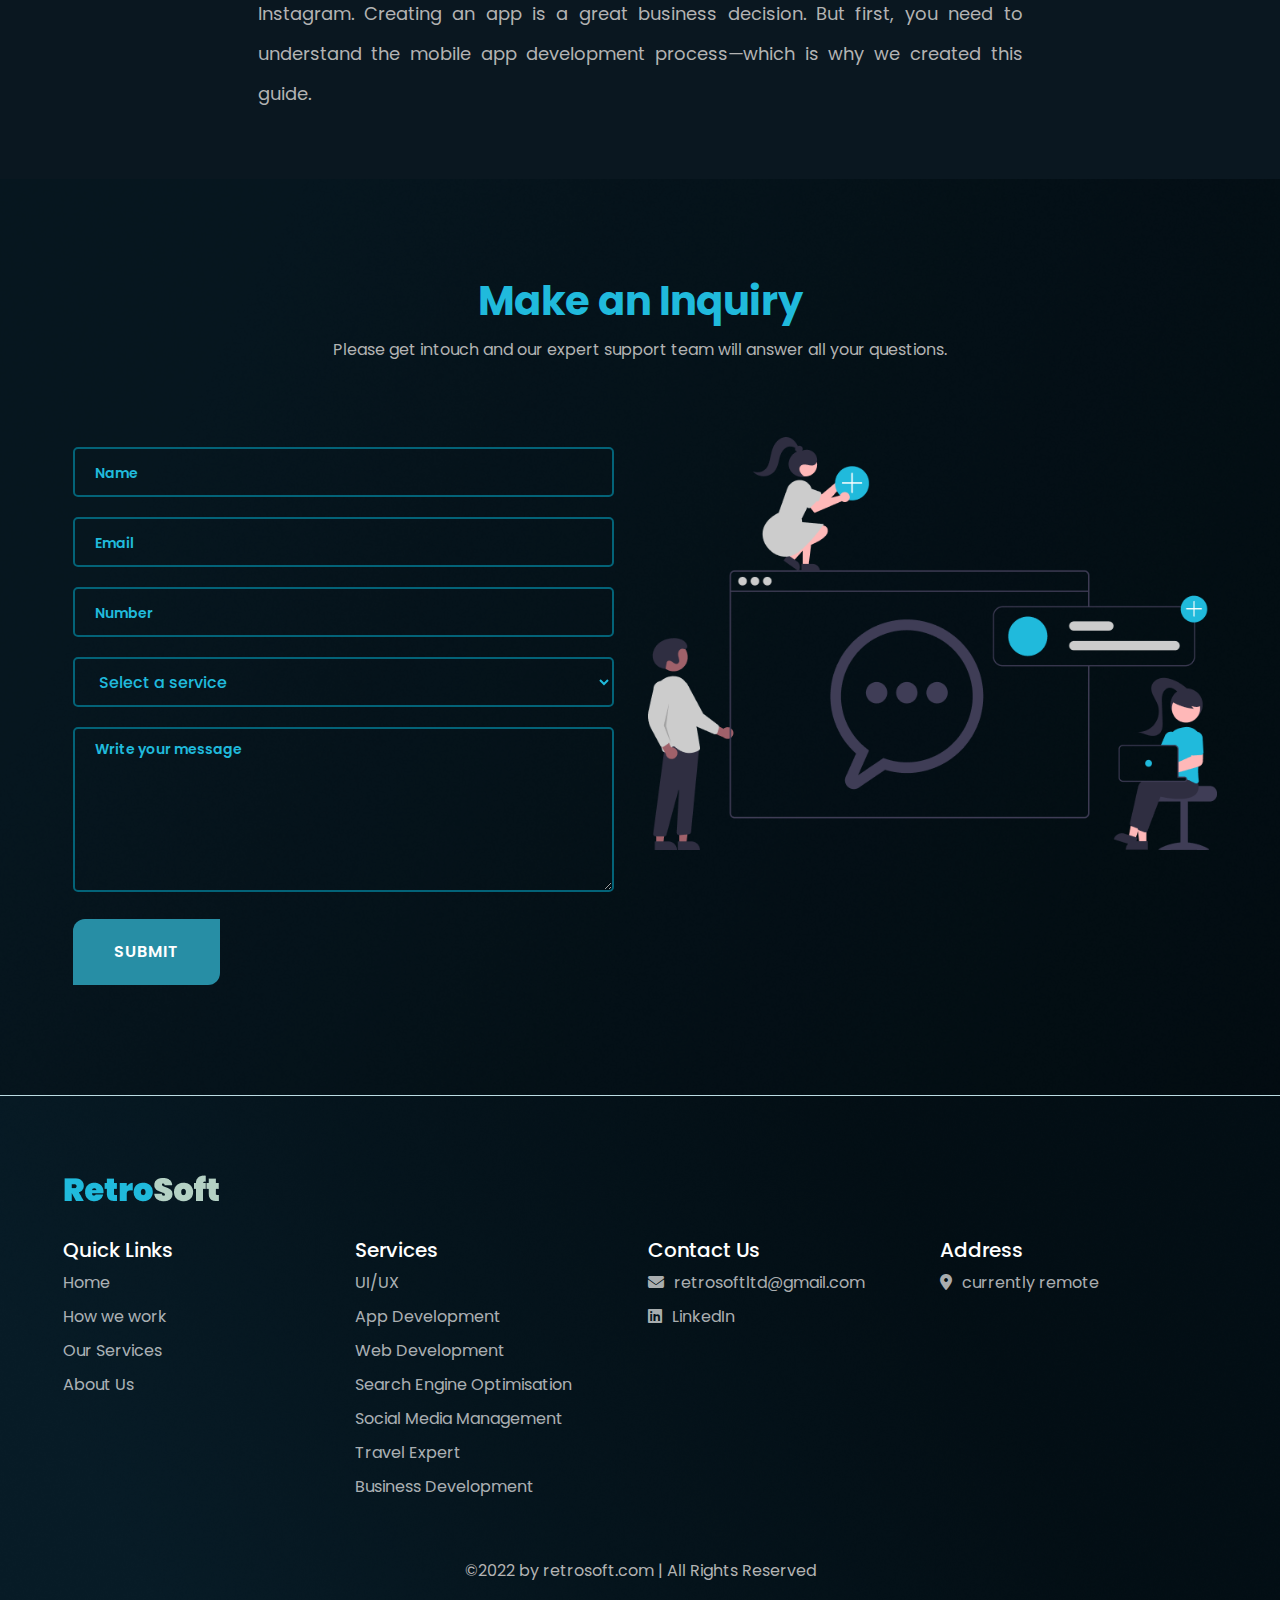
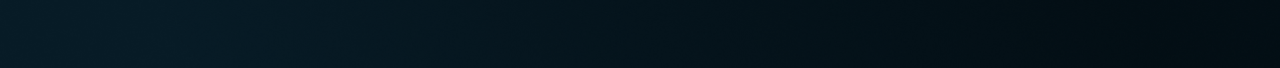
==== commit fc7b4ce0: "final review + some changesgit add ." ====
--- a/pages/learn_more/learn_more_app.html
+++ b/pages/learn_more/learn_more_app.html
@@ -184,7 +184,8 @@
       <!-- Contact section start -->
       <section>
         <div
-          class="contact-area pb-70 pt-100"
+          id="contact"
+          class="contact-area pb-100 pt-100"
           style="
             background-image: url('./../../img/bg/bg-dark.png');
             background-repeat: no-repeat;
@@ -200,8 +201,8 @@
               >
                 <h2 class="theme-color fw-bold">Make an Inquiry</h2>
                 <p class="mt-15">
-                  "Neque porro quisquam est qui dolorem ipsum quia dolor sit
-                  amet, consectetur, adipisci velit..."
+                  Please get intouch and our expert support team will answer all
+                  your questions.
                 </p>
               </div>
             </div>
@@ -343,10 +344,10 @@
                       <a href="/index.html#smm">Social Media Management</a>
                     </li>
                     <li>
+                      <a href="/index.html#travel">Travel Expert</a>
+                    </li>
+                    <li>
                       <a href="/index.html#business">Business Development</a>
-                    </li>
-                    <li>
-                      <a href="/index.html#travel">Travel Expert</a>
                     </li>
                   </ul>
                 </div>
@@ -406,6 +407,14 @@
       </footer>
       <!-- footer end -->
     </main>
+    <!-- script -->
+    <script>
+      window.onbeforeunload = () => {
+        for (const form of document.getElementsByTagName("form")) {
+          form.reset();
+        }
+      };
+    </script>
 
     <!-- js here -->
     <script src="./../../js/jquery-3.6.1.min.js"></script>
